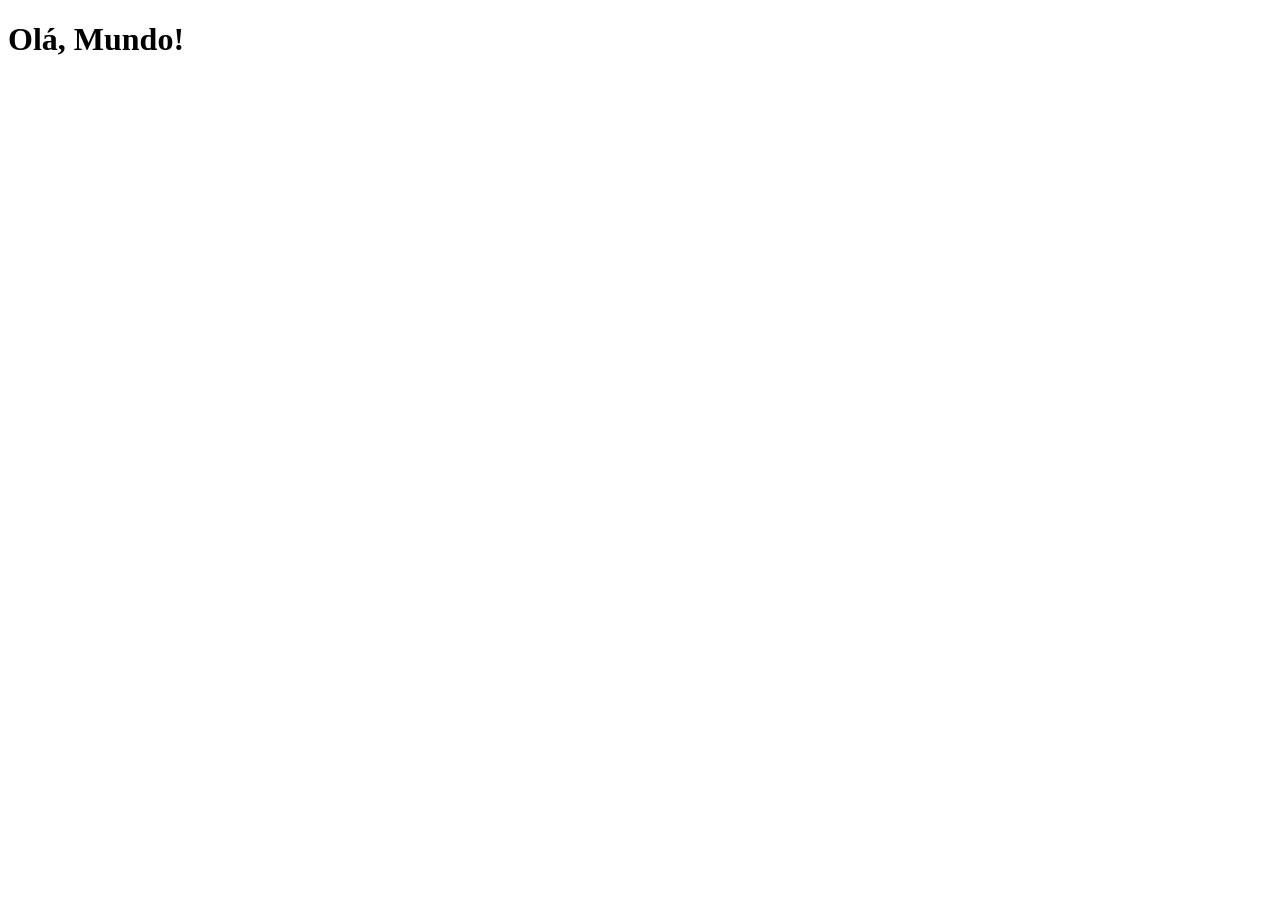
==== index.html @ d42f05bb "Estudos" ====
<!DOCTYPE html>
<html lang="pt-br">
<head>
    <meta charset="UTF-8">
    <meta name="viewport" content="width=device-width, initial-scale=1.0">
    <link rel="shortcut icon" href="favicon.ico" type="image/x-icon">
    <title>Projeto Redes Sociais</title>
</head>
<body>
    <h1>Olá, Mundo!</h1>
</body>
</html>
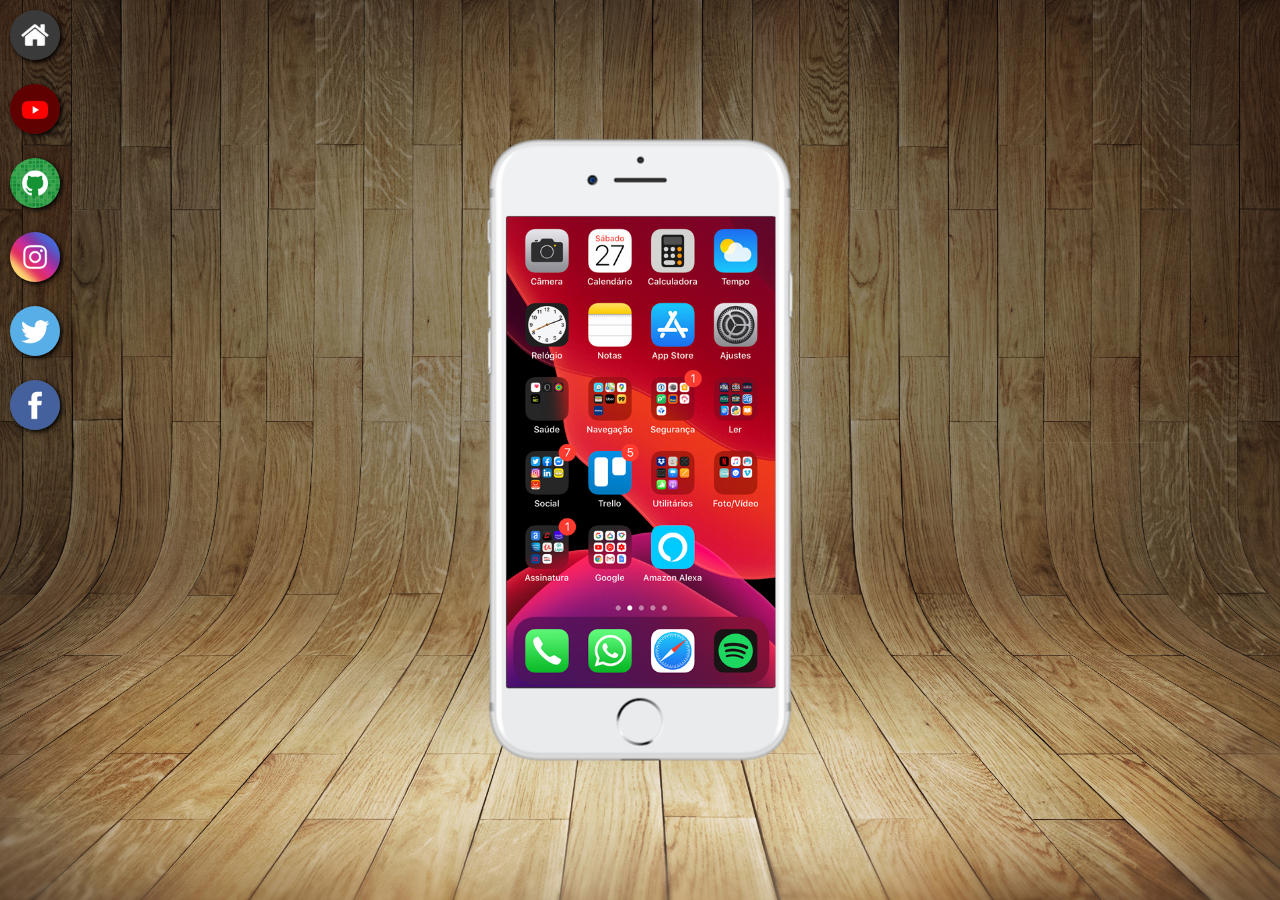
==== commit f2b6fd56: "Estudos" ====
--- a/index.html
+++ b/index.html
@@ -4,9 +4,25 @@
     <meta charset="UTF-8">
     <meta name="viewport" content="width=device-width, initial-scale=1.0">
     <link rel="shortcut icon" href="favicon.ico" type="image/x-icon">
+    <link rel="stylesheet" href="estilos/style.css">
     <title>Projeto Redes Sociais</title>
 </head>
 <body>
-    <h1>Olá, Mundo!</h1>
+    <main>
+        <section id="telefone">
+            <iframe src="home.html" name="tela" id="tela" frameborder="0">
+                Seu navegador não é compatível com isso.
+            </iframe>
+        </section>
+
+        <section id="redes-sociais">
+            <a href="#" target="tela"><img src="imagens/logo-home.jpg" alt="Home"></a> <br>
+            <a href="#" target="tela"><img src="imagens/logo-youtube.jpg" alt="YouTube"></a> <br>
+            <a href="#" target="tela"><img src="imagens/logo-github.jpg" alt="GitHub"></a> <br>
+            <a href="#" target="tela"><img src="imagens/logo-instagram.jpg" alt="Instagram"></a> <br>
+            <a href="#" target="tela"><img src="imagens/logo-twitter.jpg" alt="Twitter"></a> <br>
+            <a href="#" target="tela"><img src="imagens/logo-facebook.jpg" alt="Facebook"></a> <br>
+        </section>
+    </main>
 </body>
 </html>
--- a/estilos/style.css
+++ b/estilos/style.css
@@ -0,0 +1,60 @@
+@charset "UTF-8";
+
+* {
+    margin: 0px;
+    padding: 0px;
+    font-family: Arial, Helvetica, sans-serif;
+}
+
+html, body {
+    height: 100vh;
+    width: 100vw;
+    background-color: black;
+}
+
+body {
+    background-image: url(../imagens/fundo-madeira.jpg);
+    background-repeat: no-repeat;
+    background-position: top center;
+    background-size: cover;
+    background-attachment: fixed;
+}
+
+main {
+    height: 100vh;
+    position: relative;
+}
+
+section#telefone {
+    background-image: url(../imagens/frame-iphone.png);
+    background-repeat: no-repeat;
+    height: 627px;
+    width: 311px;
+    position: absolute;
+    top: 50%;
+    left: 50%;
+    transform: translate(-50%, -50%);
+}
+
+iframe#tela {
+    position: relative;
+    top: 80px;
+    left: 22px;
+    width: 269px;
+    height: 471px;
+}
+
+section#redes-sociais img {
+    height: 50px;
+    margin: 10px;
+    border-radius: 50%;
+    box-sizing: border-box;
+    box-shadow: 2px 2px 5px black;
+}
+
+section#redes-sociais img:hover {
+    border: 2px solid white;
+    transform: translate(-10%, -10%);
+    transition: 0.5s;
+    box-shadow: 5px 5px 10px black;
+}
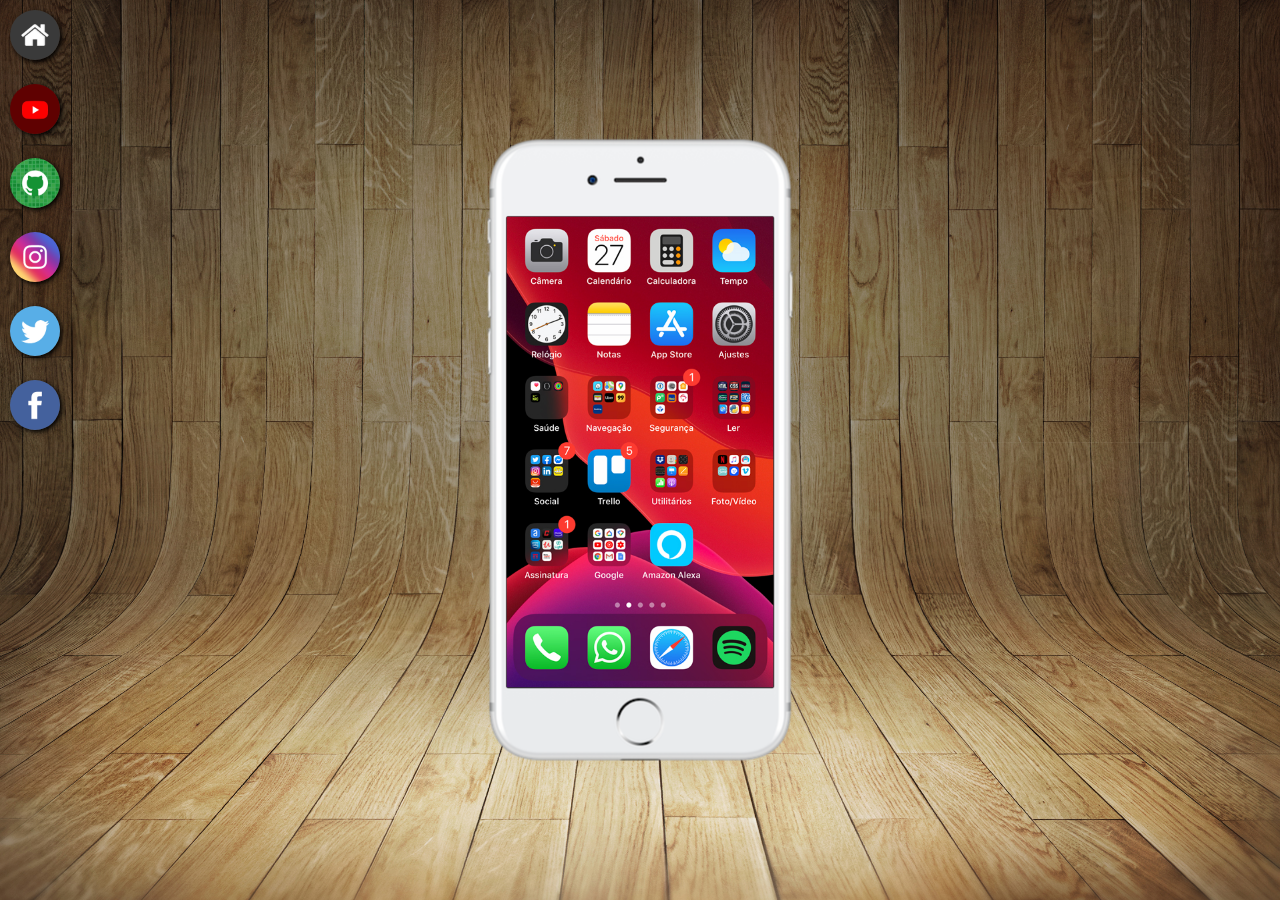
==== commit 370266cd: "Desenvolvimento de projeto" ====
--- a/index.html
+++ b/index.html
@@ -16,12 +16,12 @@
         </section>
 
         <section id="redes-sociais">
-            <a href="#" target="tela"><img src="imagens/logo-home.jpg" alt="Home"></a> <br>
-            <a href="#" target="tela"><img src="imagens/logo-youtube.jpg" alt="YouTube"></a> <br>
-            <a href="#" target="tela"><img src="imagens/logo-github.jpg" alt="GitHub"></a> <br>
-            <a href="#" target="tela"><img src="imagens/logo-instagram.jpg" alt="Instagram"></a> <br>
-            <a href="#" target="tela"><img src="imagens/logo-twitter.jpg" alt="Twitter"></a> <br>
-            <a href="#" target="tela"><img src="imagens/logo-facebook.jpg" alt="Facebook"></a> <br>
+            <a href="home.html" target="tela"><img src="imagens/logo-home.jpg" alt="Home"></a> <br>
+            <a href="youtube.html" target="tela"><img src="imagens/logo-youtube.jpg" alt="YouTube"></a> <br>
+            <a href="github.html" target="tela"><img src="imagens/logo-github.jpg" alt="GitHub"></a> <br>
+            <a href="insta.html" target="tela"><img src="imagens/logo-instagram.jpg" alt="Instagram"></a> <br>
+            <a href="twitter.html" target="tela"><img src="imagens/logo-twitter.jpg" alt="Twitter"></a> <br>
+            <a href="facebook.html" target="tela"><img src="imagens/logo-facebook.jpg" alt="Facebook"></a> <br>
         </section>
     </main>
 </body>
--- a/estilos/style.css
+++ b/estilos/style.css
@@ -40,7 +40,7 @@
     position: relative;
     top: 80px;
     left: 22px;
-    width: 269px;
+    width: 267px;
     height: 471px;
 }
 
